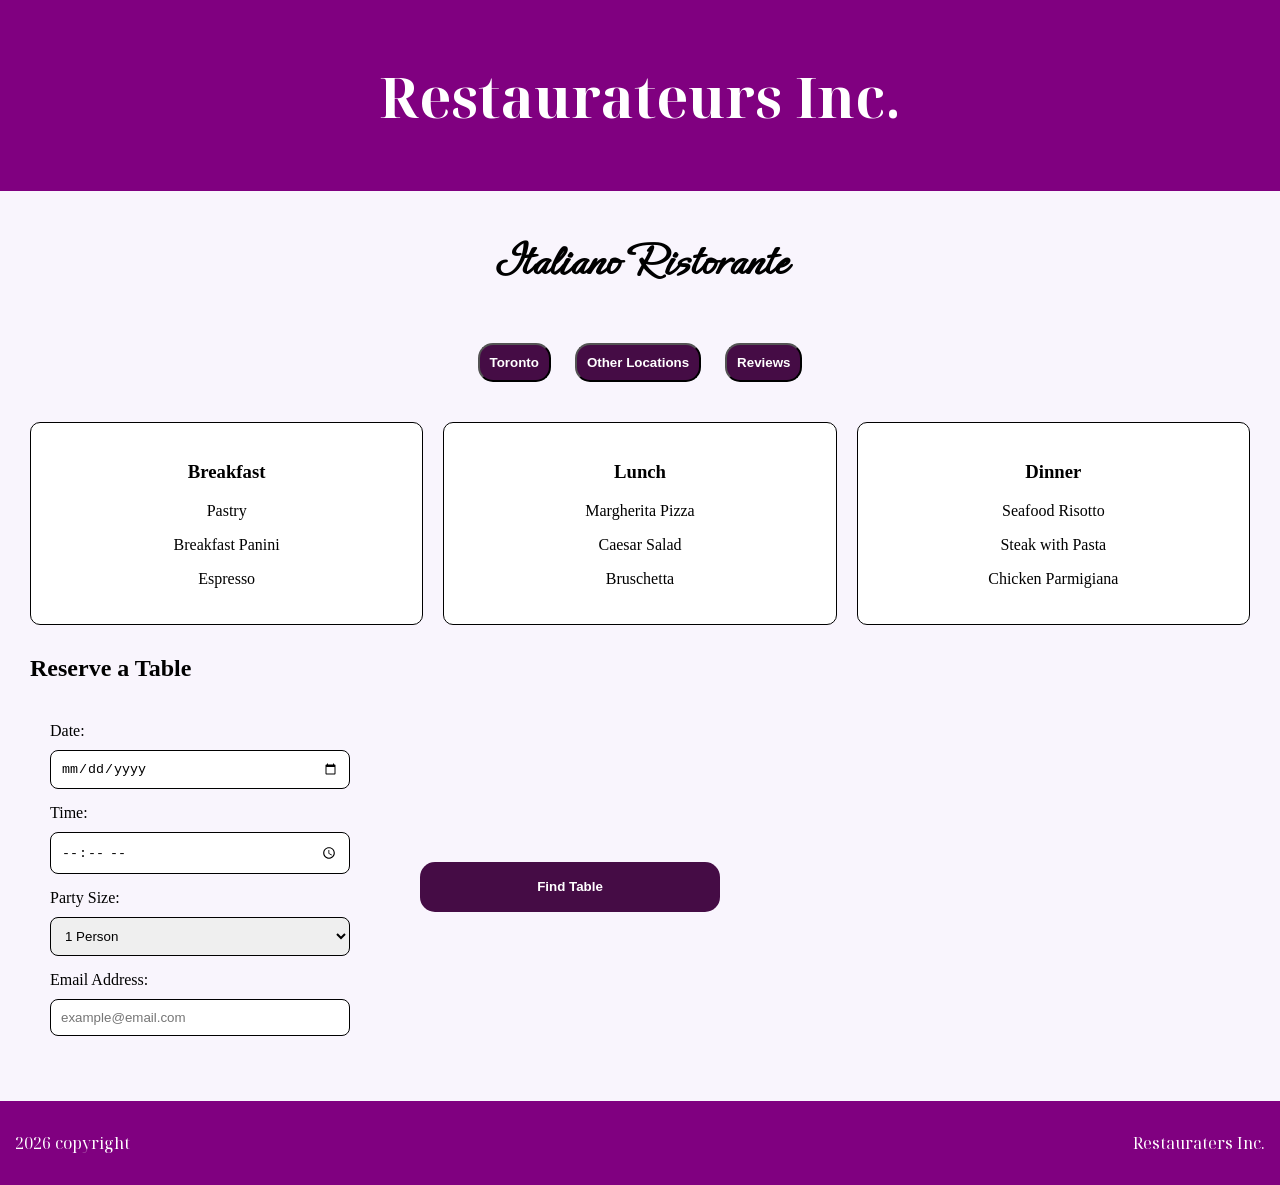
==== index.html @ 411ffa77 "Rename sns1.html to index.html" ====
<!doctype html>
<html lang="en">
<head>
    <meta charset="UTF-8">
    <meta name="viewport"
          content="width=device-width, user-scalable=no, initial-scale=1.0, maximum-scale=1.0, minimum-scale=1.0">
    <meta http-equiv="X-UA-Compatible" content="ie=edge">
    <title>Restaurant Reservations</title>
    <link rel="stylesheet" href="sns1.css">
</head>
<body>
    <!-- Banner -->
    <header>
        <h1>Restaurateurs Inc.</h1>
    </header>
    <main>
        <!-- Restaurant Info -->
        <section class="restaurant_info">
            <h2>Italiano Ristorante</h2>
            <div class="buttons">
                <button>Toronto</button>
                <button>Other Locations</button>
                <button>Reviews</button>
            </div>
        </section>
        <!-- Menu Grid -->
        <section class="menu_grid">
            <div class="menu_box">
                <h3>Breakfast</h3>
                <p>Pastry</p>
                <p>Breakfast Panini</p>
                <p>Espresso</p>
            </div>
            <div class="menu_box">
                <h3>Lunch</h3>
                <p>Margherita Pizza</p>
                <p>Caesar Salad</p>
                <p>Bruschetta</p>
            </div>
            <div class="menu_box">
                <h3>Dinner</h3>
                <p>Seafood Risotto</p>
                <p>Steak with Pasta</p>
                <p>Chicken Parmigiana</p>
            </div>
        </section>
        <!-- Reservation Form -->
        <section class="reservation">
            <h2>Reserve a Table</h2>
            <form class="reservation_form">
                <div class="selection_box">
                    <label>Date:</label>
                    <input type="date" required>
                    <label>Time:</label>
                    <input type="time" required>
                    <label>Party Size:</label>
                    <select required>
                        <option>1 Person</option>
                        <option>2 People</option>
                        <option>3 People</option>
                        <option>4+ People</option>
                    </select>
                    <label>Email Address:</label>
                    <input type="email" placeholder="example@email.com" required>
                </div>
                <button type="submit">Find Table</button>
            </form>
        </section>
    </main>
    <!-- Bottom Banner -->
    <footer>
        <p>2026 copyright</p>
        <p>Restauraters Inc.</p>
    </footer>
</body>
</html>
---- sns1.css ----
/* Google Fonts */
@import url('https://fonts.googleapis.com/css2?family=Ephesis&display=swap');
@import url('https://fonts.googleapis.com/css2?family=Noto+Serif+Display:ital,wght@0,100..900;1,100..900&display=swap');
/* ------------------------*/

body {
    margin: 0;
    font-family: 'Georgia', serif;
    background-color: rgba(248, 243, 253, 0.77);
}

/* Top Banner */
header {
    background-color: purple;
    color: white;
    text-align: center;
    padding: 20px;
}
h1 {
    font-family: 'Noto Serif Display', serif;
    font-size: 3.5em;
}

/* Restaurant Info Section */
.restaurant_info {
    text-align: center;
    margin-top: 30px;
}

.restaurant_info h2 {
    font-family: 'Ephesis', cursive;
    font-size: 3em;
}

.buttons button {
    margin: 10px;
    padding: 10px;
    background-color: #450c45;
    color: white;
    border-radius: 15px;
    font-weight: bold;
}

/* Menu Grid */
.menu_grid {
    display: grid;
    grid-template-columns: 1fr 1fr 1fr;
    gap: 20px;
    margin: 30px;
}

.menu_box {
    border: 1px solid black;
    padding: 20px;
    text-align: center;
    border-radius: 10px;
    background-color: #ffffff;
}

/* Reservation Form */
.reservation {
    margin: 30px;
}

form {
    display: flex;
    align-items: center;
    gap: 50px;
}

.selection_box{
    display: flex;
    flex-direction: column;
    padding: 20px;
    border-radius: 15px;
    width: 300px;
}

input, select {
    width: 100%;
    box-sizing: border-box;
    margin-top: 10px;
    margin-bottom: 15px;
    padding: 10px;
    border: 1px solid black;
    border-radius: 8px;
}

.reservation button {
    width: 300px;
    padding: 10px 50px;
    background-color: #450c45;
    border-radius: 15px;
    color: white;
    border: none;
    height: 50px;
    font-weight: bold;
}

/* Footer */
footer {
    background-color: purple;
    color: white;
    display: flex;
    justify-content: space-between;
    padding: 15px;
    margin-top: 30px;
    font-family: 'Noto Serif Display', serif;
}
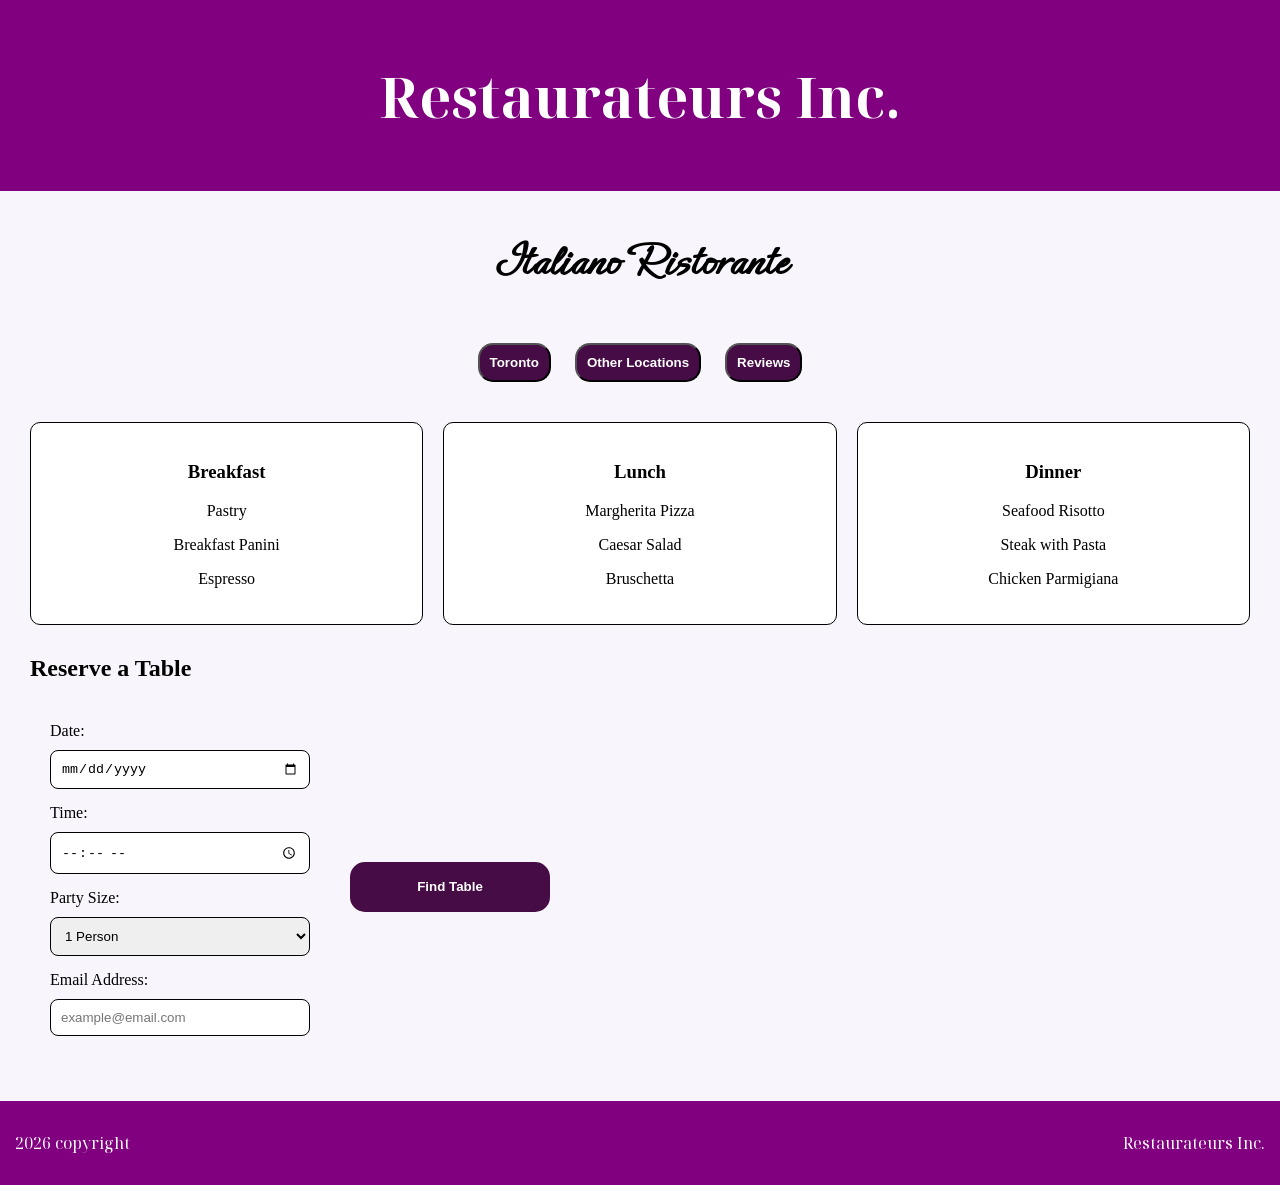
==== commit cabe4fe5: "Correct spelling of 'Restaurateurs' in footer" ====
--- a/index.html
+++ b/index.html
@@ -70,7 +70,7 @@
     <!-- Bottom Banner -->
     <footer>
         <p>2026 copyright</p>
-        <p>Restauraters Inc.</p>
+        <p>Restaurateurs Inc.</p>
     </footer>
 </body>
 </html>
--- a/sns1.css
+++ b/sns1.css
@@ -2,6 +2,10 @@
 @import url('https://fonts.googleapis.com/css2?family=Ephesis&display=swap');
 @import url('https://fonts.googleapis.com/css2?family=Noto+Serif+Display:ital,wght@0,100..900;1,100..900&display=swap');
 /* ------------------------*/
+
+* {
+    box-sizing: border-box;
+}
 
 body {
     margin: 0;
@@ -15,6 +19,8 @@
     color: white;
     text-align: center;
     padding: 20px;
+    width: 100%;
+    overflow: hidden;
 }
 h1 {
     font-family: 'Noto Serif Display', serif;
@@ -65,7 +71,7 @@
 form {
     display: flex;
     align-items: center;
-    gap: 50px;
+    gap: 20px;
 }
 
 .selection_box{
@@ -73,7 +79,8 @@
     flex-direction: column;
     padding: 20px;
     border-radius: 15px;
-    width: 300px;
+    width: 100%;
+    max-width: 300px;
 }
 
 input, select {
@@ -87,8 +94,9 @@
 }
 
 .reservation button {
-    width: 300px;
-    padding: 10px 50px;
+    width: 100%;
+    max-width: 200px;
+    padding: 10px;
     background-color: #450c45;
     border-radius: 15px;
     color: white;
@@ -106,4 +114,41 @@
     padding: 15px;
     margin-top: 30px;
     font-family: 'Noto Serif Display', serif;
+    width: 100%;
+    overflow: hidden;
+}
+
+/* Media Queries */
+@media screen and (max-width: 768px) {
+
+    .menu_grid {
+        grid-template-columns: 1fr;
+    }
+
+    form {
+        flex-direction: column;
+        align-items: center;
+        gap: 15px;
+    }
+
+    .selection_box {
+        width: 100%;
+        max-width: 300px;
+    }
+
+    .reservation button {
+        width: 100%;
+        max-width: 300px;
+    }
+
+    footer {
+        flex-direction: column;
+        text-align: center;
+        gap: 10px;
+    }
+
+    h1 {
+        font-size: 2em;
+    }
+
 }
